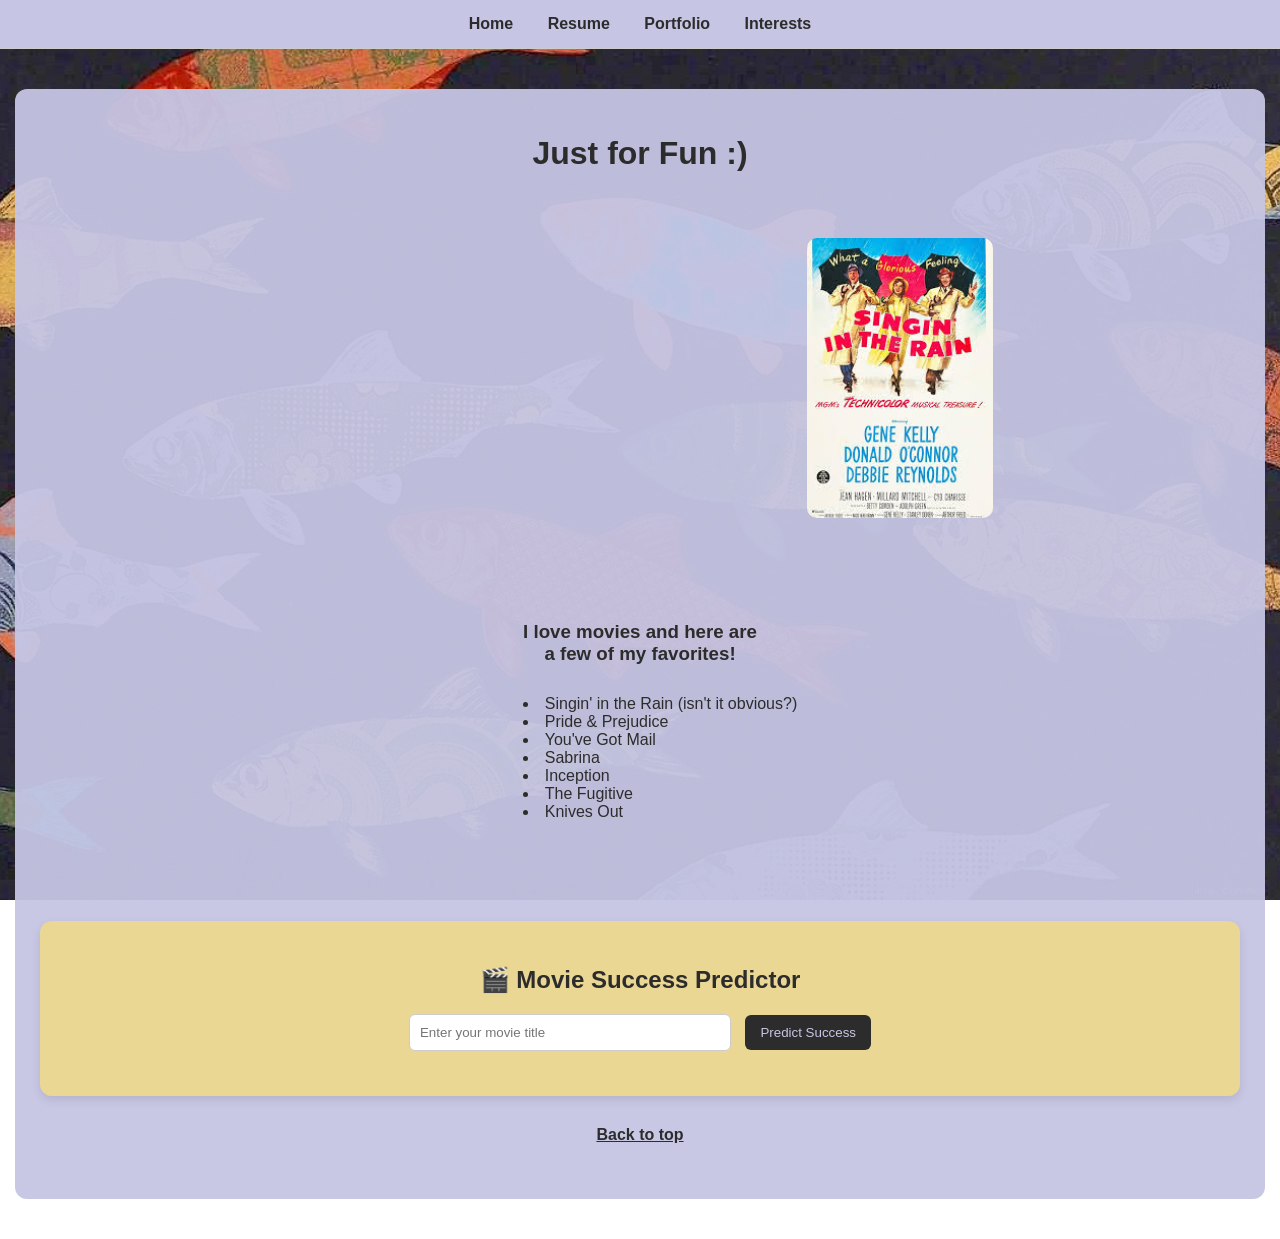
==== scratch.html @ 08b784bf "Add files via upload" ====
<!--
Mary Olson 
Section 008 
IS 201
-->     
<!DOCTYPE html>
<html lang="en">
<head>
    <meta charset="UTF-8">
    <meta name="viewport" content="width=device-width, initial-scale=1.0">
    <title>Surprise!</title>
    <link rel="stylesheet" href="./css/style.css">
</head>

<body id="top">

    <!-- NAVBAR -->
    <nav class="navbar">
        <a href="index.html">Home</a>
        <a href="about.html">Resume</a>
        <a href="post.html">Portfolio</a>
        <a href="scratch.html">Interests</a>
    </nav>

    <!-- MAIN CONTENT -->
    <div class="container">

        <h1>Just for Fun :)</h1>

        <br>
        <br>

        <!-- VIDEO SECTION -->
        <div class="video">
            <iframe 
                src="https://www.youtube.com/embed/5_EVHeNEIJY"
                title="YouTube video player"
                frameborder="0"
                allow="accelerometer; autoplay; clipboard-write; encrypted-media; gyroscope; picture-in-picture; web-share"
                allowfullscreen>
            </iframe>

            <img src="./assets/img/singinintherain.jpeg" alt="Singing in the Rain movie still">
        </div>

        <br>
        <br>
        <br>

        <!-- FACTS -->
        <h3 class="factsabt">I love movies and here are <br>a few of my favorites!</h3>

        <div class="facts">
            <ul>
                <li>Singin' in the Rain (isn't it obvious?)</li>
                <li>Pride & Prejudice</li>
                <li>You've Got Mail</li>
                <li>Sabrina</li>
                <li>Inception</li>
                <li>The Fugitive</li>
                <li>Knives Out</li>
            </ul>
        </div>

        <br>
        <br>
        <br>

        <!-- TABLEAU -->
        <div class='tableauPlaceholder' id='viz1776291797166' style='position: relative'>
            <noscript><a href='#'><img alt=' ' src='https:&#47;&#47;public.tableau.com&#47;static&#47;images&#47;Bi&#47;BiggestMovieFranchises&#47;BiggestMovieFranchises&#47;1_rss.png' style='border: none' />
            </a></noscript><object class='tableauViz'  style='display:none;'><param name='host_url' value='https%3A%2F%2Fpublic.tableau.com%2F' /> 
            <param name='embed_code_version' value='3' /> 
            <param name='site_root' value='' />
            <param name='name' value='BiggestMovieFranchises&#47;BiggestMovieFranchises' />
            <param name='tabs' value='no' />
            <param name='toolbar' value='yes' />
            <param name='static_image' value='https:&#47;&#47;public.tableau.com&#47;static&#47;images&#47;Bi&#47;BiggestMovieFranchises&#47;BiggestMovieFranchises&#47;1.png' /> 
            <param name='animate_transition' value='yes' /><param name='display_static_image' value='yes' />
            <param name='display_spinner' value='yes' /><param name='display_overlay' value='yes' />
            <param name='display_count' value='yes' /><param name='language' value='en-US' /></object>
        </div>

        <!-- MOVIE APP -->
        <div class="movie-app">

            <h2>🎬 Movie Success Predictor</h2>

            <input 
                type="text" 
                id="movieName" 
                placeholder="Enter your movie title"
                onkeypress="if(event.key === 'Enter') generateMovieStats()"
            >

            <button onclick="generateMovieStats()">Predict Success</button>

            <div id="result"></div>

        </div>

        <!-- BACK TO TOP -->
        <a href="#top" class="top-link">Back to top</a>

    </div>

    <!-- TABLEAU SCRIPT -->
    <script>
        var divElement = document.getElementById('viz1776291797166');
        var vizElement = divElement.getElementsByTagName('object')[0];

        var scriptElement = document.createElement('script');
        scriptElement.src = 'https://public.tableau.com/javascripts/api/viz_v1.js';
        vizElement.parentNode.insertBefore(scriptElement, vizElement);
    </script>

    <!-- MOVIE APP SCRIPT -->
    <script>
        function generateMovieStats() {
            const name = document.getElementById("movieName").value;

            if (name.trim() === "") {
                document.getElementById("result").innerHTML = "Please enter a movie name!";
                return;
            }

            const genres = [
                "Action Blockbuster 💥",
                "Romantic Comedy 💕",
                "Indie Drama 🎭",
                "Sci-Fi Epic 🚀",
                "Horror Thriller 😱",
                "Animated Family Film 🐭"
            ];

            const outcomes = [
                "Certified Hit 🔥",
                "Box Office Smash 💰",
                "Surprise Success 🎉",
                "Mixed Reviews 😐",
                "Box Office Disaster 💀",
                "Cult Classic 🎬"
            ];

            const genre = genres[Math.floor(Math.random() * genres.length)];
            const outcome = outcomes[Math.floor(Math.random() * outcomes.length)];
            const gross = Math.floor(Math.random() * 1500 + 50);
            const rating = (Math.random() * 8 + 1).toFixed(1);

            document.getElementById("result").innerHTML = `
                <h3>${name}</h3>
                <p><strong>Genre:</strong> ${genre}</p>
                <p><strong>IMDb Rating:</strong> ⭐ ${rating}/10</p>
                <p><strong>Box Office:</strong> $${gross.toLocaleString()} million</p>
                <p><strong>Outcome:</strong> ${outcome}</p>
            `;
        }
    </script>

</body>
</html>
---- css/style.css ----
/* GENERAL */
body {
    font-family: Arial, Helvetica, sans-serif;
    color: #2d2c2c;
    background-image: url(../assets/img/fish.jpg);
    background-size: cover;
    background-position: center;
    background-attachment: fixed;
    margin: 0;
}

/* NAVBAR */
.navbar {
    background-color: rgb(198, 198, 228);
    padding: 15px;
    text-align: center;
    border-bottom: 1px solid #ccc;
}

.navbar a {
    margin: 0 15px;
    color: #2d2c2c;
    text-decoration: none;
    font-weight: bold;
}

.navbar a:hover {
    text-decoration: underline;
}

/* MAIN CONTAINER */
.container {
    max-width: 1200px;
    margin: 40px auto;
    padding: 25px;
    background-color: rgba(198, 198, 228, 0.95);
    border-radius: 12px;
}

/* AUTOMATIC SPACING (replaces <br>) */
.container > * {
    margin-bottom: 30px;
}

/* HEADINGS */
h1 {
    text-align: center;
}

.factsabt {
    text-align: center;
}

/* VIDEO + IMAGE SECTION */
.video {
    display: flex;
    gap: 20px;
    justify-content: center;
    align-items: center;
    flex-wrap: wrap;
}

.video iframe {
    width: 500px;
    height: 280px;
    border-radius: 10px;
}

.video img {
    height: 280px;
    border-radius: 10px;
}

/* FACTS */
.facts {
    width: fit-content;
    margin: 0 auto;
}

.facts ul {
    list-style-position: inside;
    text-align: left;
}

/* TABLEAU */
/* actual Tableau object */
 #viz1776291797166 object { 
    width: 100% !important; 
    height: 600px; /* adjust as needed */ 
} 
#viz1776291797166 object { 
    width: 100% !important; 
    height: 80vw; 
    max-height: 1000px; 
}

/*Movie App*/
.movie-app {
    margin-top: 20px;
    padding: 25px;
    background-color: rgba(236, 216, 143, 0.95);
    border-radius: 12px;
    text-align: center;
    box-shadow: 0 4px 10px rgba(0,0,0,0.1);
}

.movie-app input {
    padding: 10px;
    width: 60%;
    max-width: 300px;
    margin-right: 10px;
    border-radius: 6px;
    border: 1px solid #ccc;
}

.movie-app button {
    padding: 10px 15px;
    background-color: #2d2c2c;
    color: rgb(198, 198, 228);
    border: none;
    border-radius: 6px;
    cursor: pointer;
}

.movie-app button:hover {
    background-color: #444;
}

/* RESULT TEXT */
#result {
    margin-top: 20px;
}

/* BACK TO TOP */
.top-link {
    display: block;
    text-align: center;
    color: #2d2c2c;
    font-weight: bold;
    margin-top: 20px;
}
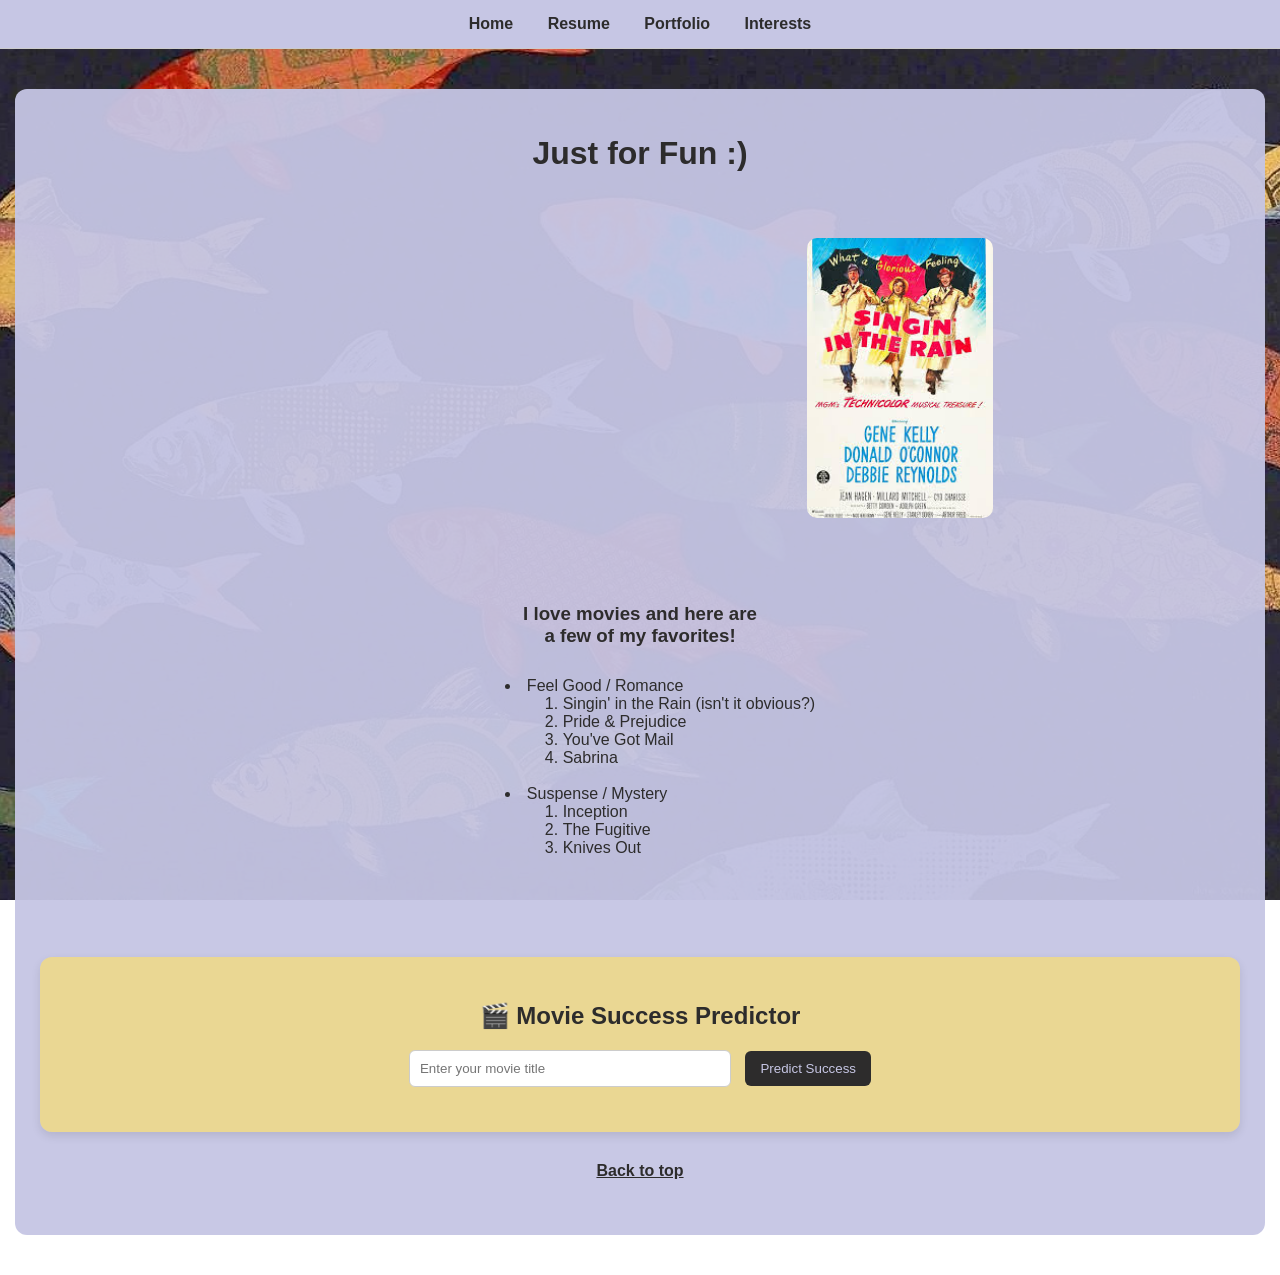
==== commit 06ae0a9a: "Add files via upload" ====
--- a/scratch.html
+++ b/scratch.html
@@ -45,20 +45,28 @@
 
         <br>
         <br>
-        <br>
 
         <!-- FACTS -->
         <h3 class="factsabt">I love movies and here are <br>a few of my favorites!</h3>
 
         <div class="facts">
             <ul>
-                <li>Singin' in the Rain (isn't it obvious?)</li>
-                <li>Pride & Prejudice</li>
-                <li>You've Got Mail</li>
-                <li>Sabrina</li>
-                <li>Inception</li>
-                <li>The Fugitive</li>
-                <li>Knives Out</li>
+                <li>Feel Good / Romance
+                    <ol>
+                        <li>Singin' in the Rain (isn't it obvious?)</li>
+                        <li>Pride & Prejudice</li>
+                        <li>You've Got Mail</li>
+                        <li>Sabrina</li>
+                    </ol>
+                </li>
+                <br>
+                <li>Suspense / Mystery
+                    <ol>
+                        <li>Inception</li>
+                        <li>The Fugitive</li>
+                        <li>Knives Out</li>
+                    </ol>
+                </li>
             </ul>
         </div>
 
